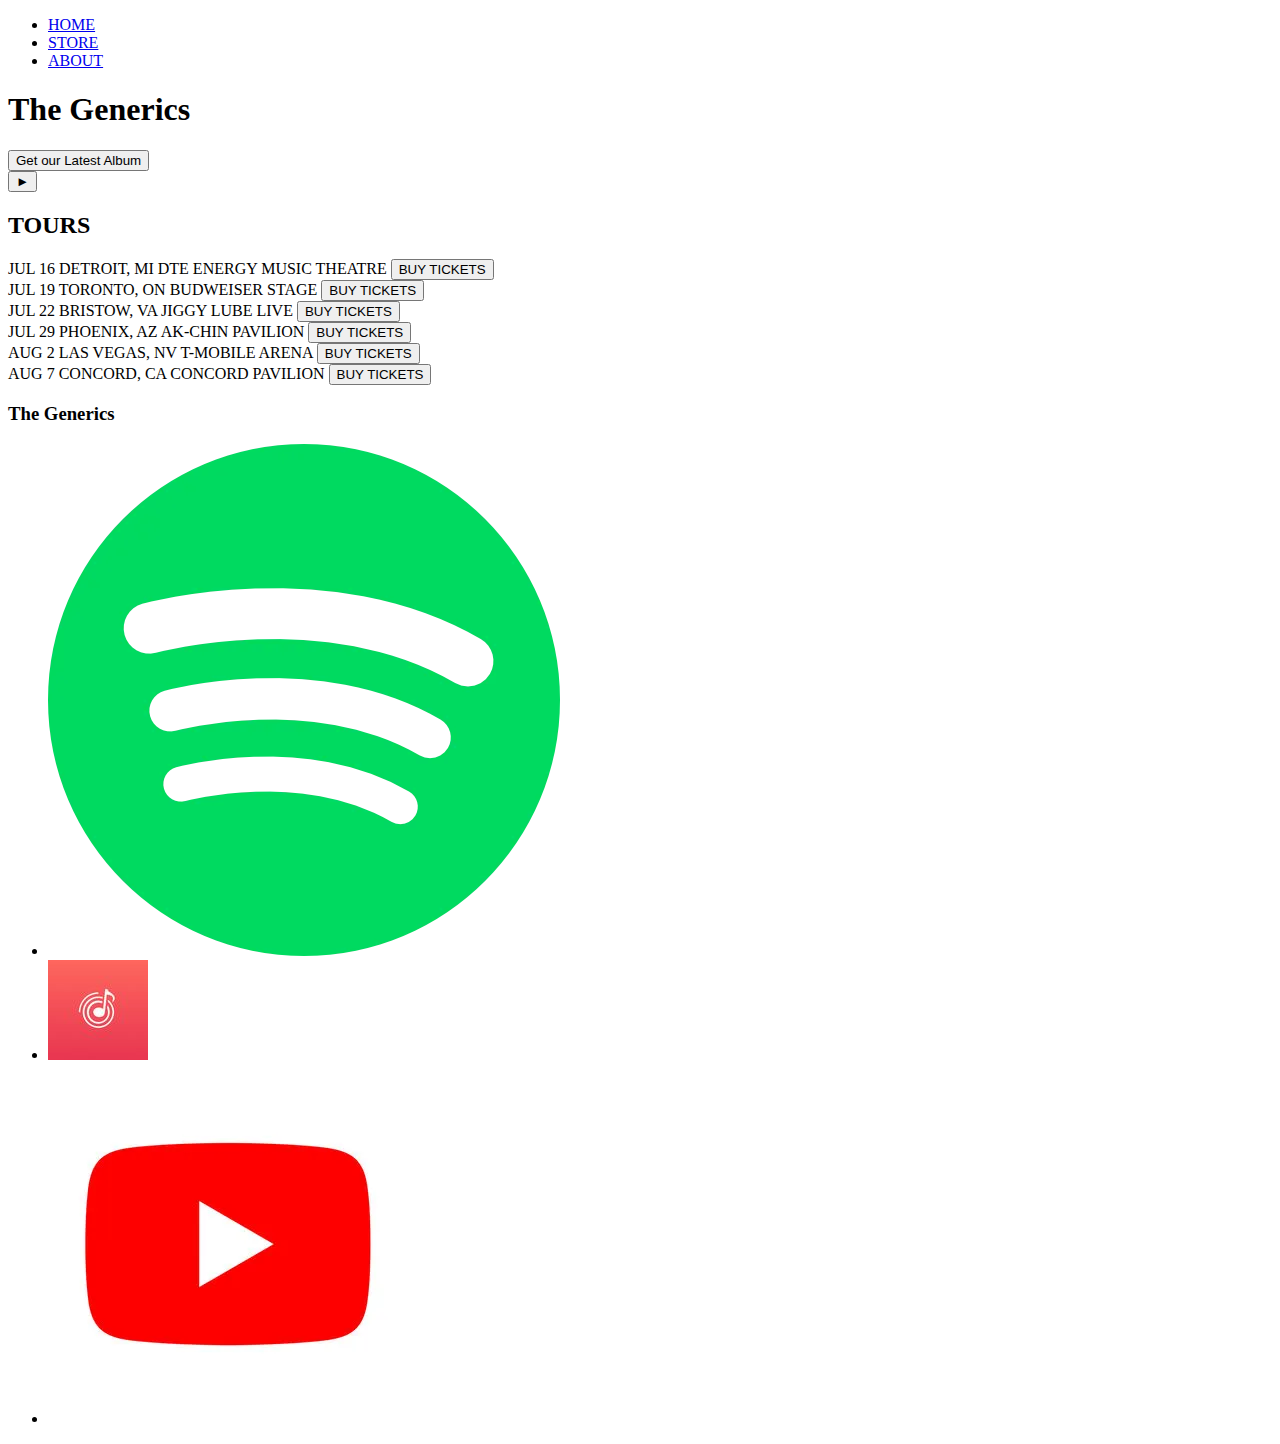
==== index.html @ 53546a19 "Add files via upload" ====
<!DOCTYPE html>
<html>
    <head>
        <title>VOICE</title>
        <meta name="description" content="This is the description">
        <link rel="stylesheet" href="styles.css" />
    </head>
    <body>
        <header class="main-header">
            <nav class="nav main-nav">
                <ul>
                    <li><a href="index.html">HOME</a></li>
                    <li><a href="store.html">STORE</a></li>
                    <li><a href="about.html">ABOUT</a></li>
                </ul>
            </nav>
            <h1 class="band-name band-name-large">The Generics</h1>
            <div class="container">
                <button type="button" class="btn btn-header">Get our Latest Album</button>
            </div>
             <button type="button" class="btn btn-header btn-play">&#9658;</button>
             
        </header>
         <section class="content-section container">
            <h2 class="section-header">TOURS</h2>
            <div>
                <div class="tour-row">
                    <span class="tour-item tour-date">JUL 16</span>
                    <span class="tour-item tour-city">DETROIT, MI</span>
                    <span class="tour-item tour-arena">DTE ENERGY MUSIC THEATRE</span>
                    <button type="button" class="tour-item tour-btn btn btn-primary">BUY TICKETS</button>
                </div>
                <div class="tour-row">
                    <span class="tour-item tour-date">JUL 19</span>
                    <span class="tour-item tour-city">TORONTO, ON</span>
                    <span class="tour-item tour-arena">BUDWEISER STAGE</span>
                    <button type="button" class="tour-item tour-btn btn btn-primary">BUY TICKETS</button>
                </div>
                <div class="tour-row">
                    <span class="tour-item tour-date">JUL 22</span>
                    <span class="tour-item tour-city">BRISTOW, VA</span>
                    <span class="tour-item tour-arena">JIGGY LUBE LIVE</span>
                    <button type="button" class="tour-item tour-btn btn btn-primary">BUY TICKETS</button>
                </div>
                <div class="tour-row">
                    <span class="tour-item tour-date">JUL 29</span>
                    <span class="tour-item tour-city">PHOENIX, AZ</span>
                    <span class="tour-item tour-arena">AK-CHIN PAVILION</span>
                    <button type="button" class="tour-item tour-btn btn btn-primary">BUY TICKETS</button>
                </div>
                <div class="tour-row">
                    <span class="tour-item tour-date">AUG 2</span>
                    <span class="tour-item tour-city">LAS VEGAS, NV</span>
                    <span class="tour-item tour-arena">T-MOBILE ARENA</span>
                    <button type="button" class="tour-item tour-btn btn btn-primary">BUY TICKETS</button>
                </div>
                <div class="tour-row">
                    <span class="tour-item tour-date">AUG 7</span>
                    <span class="tour-item tour-city">CONCORD, CA</span>
                    <span class="tour-item tour-arena">CONCORD PAVILION</span>
                    <button type="button" class="tour-item tour-btn btn btn-primary">BUY TICKETS</button>
                </div>
            </div>
        </section>
        <footer class="main-footer">
            <div class="container main-footer-container">
                <h3 class="band-name">The Generics</h3>
                <ul class="nav footer-nav">
                    <li>
                        <a href="https://www.youtube.com" target="_blank">
                            <img src="logo/spotify_318-183430.webp">
                        </a>
                    </li>
                    <li>
                        <a href="https://www.spotify.com" target="_blank">
                            <img src="logo/wynk.jpg">
                        </a>
                    </li>
                    <li>
                        <a href="https://www.facebook.com" target="_blank">
                            <img src="logo/you.webp">
                        </a>
                    </li>
                </ul>
            </div>
        </footer>
    </body>
</html>
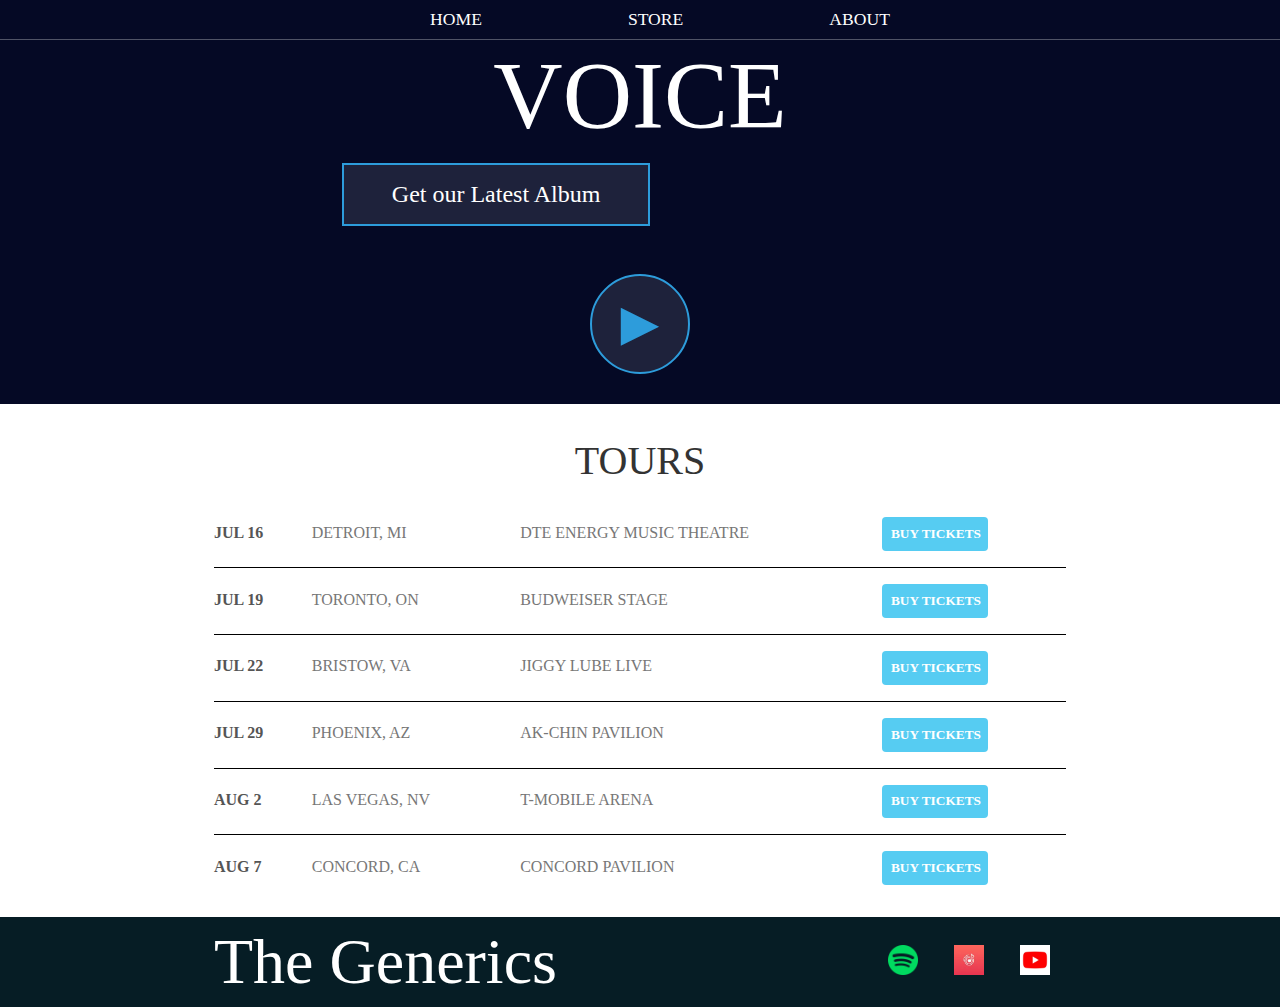
==== commit 1e7a07aa: "Update index.html" ====
--- a/index.html
+++ b/index.html
@@ -14,7 +14,7 @@
                     <li><a href="about.html">ABOUT</a></li>
                 </ul>
             </nav>
-            <h1 class="band-name band-name-large">The Generics</h1>
+            <h1 class="band-name band-name-large">VOICE</h1>
             <div class="container">
                 <button type="button" class="btn btn-header">Get our Latest Album</button>
             </div>
@@ -85,4 +85,4 @@
             </div>
         </footer>
     </body>
-</html>+</html>
--- a/styles.css
+++ b/styles.css
@@ -0,0 +1,330 @@
+* {
+    box-sizing: border-box;
+    font-family: Raleway;
+    color: #777;
+}
+
+html, body {
+    margin: 0;
+    padding: 0;
+    min-height: 100%;
+}
+
+.nav ul {
+    margin: 0;
+}
+
+.nav li {
+    display: inline;
+}
+
+.nav a {
+    display: inline-block;
+    padding: .5em;
+    color: white;
+    text-decoration: none;
+}
+
+.main-nav {
+    text-align: center;
+    font-size: 1.1em;
+    font-weight: lighter;
+    border-bottom: 1px solid rgba(255, 255, 255, .3)
+}
+
+.main-nav li {
+    padding: 0 5%;
+}
+
+.nav a:hover {
+    background-color: rgba(255, 255, 255, .3)
+}
+
+.main-header {
+    background-color: rgb(5, 9, 37);
+    background-image: url("Images/Header Background.jpg");
+    background-blend-mode: multiply;
+    background-size: cover;
+    padding-bottom: 30px;
+}
+
+.band-name {
+    text-align: center;
+    margin: 0;
+    font-size: 4em;
+    font-family: "Booter - Zero Zero";
+    font-weight: normal;
+    color: white;
+}
+
+.band-name-large {
+    font-size: 6em;
+}
+
+.content-section {
+    margin: 1em;
+}
+
+
+.container {
+    max-width: 900px;
+    margin: 0 auto;
+    padding: 0 1.5em;
+}
+.section-header {
+    font-family: "Metal Mania";
+    font-weight: normal;
+    color: #333;
+    text-align: center;
+    font-size: 2.5em;
+}
+.about-band-image {
+    float: left;
+    aspect-ratio: 1;
+    width: 200px;
+    margin: 15px;
+    border-radius: 50%;
+}
+
+.main-footer {
+    background-color: rgb(6, 29, 37);
+    color: white;
+    padding: .25em 0;
+    margin-bottom: 0;
+}
+
+.main-footer-container {
+    display: flex;
+    align-items: center;
+}
+
+.main-footer-container ul {
+    flex-grow: 1;
+    text-align: end;
+}
+
+.footer-nav li {
+    padding: 0 .5em;
+}
+
+.footer-nav img {
+    width: 30px;
+    height: 30px;
+}
+
+.btn {
+    text-align: center;
+    vertical-align: middle;
+    padding: .67em .67em;
+    cursor: pointer;
+}
+
+.btn-header {
+    margin: .5em 15% 2em 15%;
+    color: white;
+    border: 2px solid #2D9CDB;
+    background-color: rgba(255, 255, 255, .1);
+    border-radius: 0;
+    font-size: 1.5em;
+    font-weight: lighter;
+    padding-left: 2em;
+    padding-right: 2em;
+}
+
+.btn-header:hover {
+    background-color: rgba(255, 255, 255, .3);
+}
+
+.btn-play {
+    display: block;
+    margin: 0 auto;
+    color: #2D9CDB;
+    font-size: 4em;
+    border-radius: 50%;
+    width: 100px;
+    height: 100px;
+    padding: 0;
+    text-align: center;
+}
+
+.btn-primary {
+    color: white;
+    background-color: #56CCF2;
+    border: none;
+    border-radius: .3em;
+    font-weight: bold;
+}
+
+.btn-primary:hover {
+    background-color: #2D9CDB;
+}
+
+.tour-row {
+    border-bottom: 1px solid black;
+    padding-bottom: 1em;
+    margin-bottom: 1em;
+}
+
+.tour-row:last-child {
+    border: none;
+}
+
+.tour-item {
+    display: inline-block;
+    padding-right: .5em;
+}
+
+.tour-date {
+    color: #555;
+    width: 11%;
+    font-weight: bold;
+}
+
+.tour-city {
+    width: 24%;
+}
+
+.tour-arena {
+    width: 42%;
+}
+
+.tour-btn {
+    max-width: 19%;
+}
+
+.shop-item {
+    margin: 30px;
+}
+
+.shop-item-title {
+    display: block;
+    width: 100%;
+    text-align: center;
+    font-weight: bold;
+    font-size: 1.5em;
+    color: #333;
+    margin-bottom: 15px;
+}
+
+.shop-item-image {
+    height: 250px;
+}
+
+.shop-item-details {
+    display: flex;
+    align-items: center;
+    padding: 5px;
+}
+
+.shop-item-price {
+    flex-grow: 1;
+    color: #333;
+}
+
+.shop-items {
+    display: flex;
+    flex-wrap: wrap;
+    justify-content: space-around;
+}
+
+.cart-header {
+    font-weight: bold;
+    font-size: 1.25em;
+    color: #333;
+}
+
+.cart-column {
+    display: flex;
+    align-items: center;
+    border-bottom: 1px solid black;
+    margin-right: 1.5em;
+    padding-bottom: 10px;
+    margin-top: 10px;
+}
+
+.cart-row {
+    display: flex;
+}
+
+.cart-item {
+    width: 45%;
+}
+
+.cart-price {
+    width: 20%;
+    font-size: 1.2em;
+    color: #333;
+}
+
+.cart-quantity {
+    width: 35%;
+}
+
+.cart-item-title {
+    color: #333;
+    margin-left: .5em;
+    font-size: 1.2em;
+}
+
+.cart-item-image {
+    width: 75px;
+    height: auto;
+    border-radius: 10px;
+}
+
+.btn-danger {
+    color: white;
+    background-color: #EB5757;
+    border: none;
+    border-radius: .3em;
+    font-weight: bold;
+}
+
+.btn-danger:hover {
+    background-color: #CC4C4C;
+}
+
+.cart-quantity-input {
+    height: 34px;
+    width: 50px;
+    border-radius: 5px;
+    border: 1px solid #56CCF2;
+    background-color: #eee;
+    color: #333;
+    padding: 0;
+    text-align: center;
+    font-size: 1.2em;
+    margin-right: 25px;
+}
+
+.cart-row:last-child {
+    border-bottom: 1px solid black;
+}
+
+.cart-row:last-child .cart-column {
+    border: none;
+}
+
+.cart-total {
+    text-align: end;
+    margin-top: 10px;
+    margin-right: 10px;
+}
+
+.cart-total-title {
+    font-weight: bold;
+    font-size: 1.5em;
+    color: black;
+    margin-right: 20px;
+}
+
+.cart-total-price {
+    color: #333;
+    font-size: 1.1em;
+}
+
+.btn-purchase {
+    display: block;
+    margin: 40px auto 80px auto;
+    font-size: 1.75em;
+}
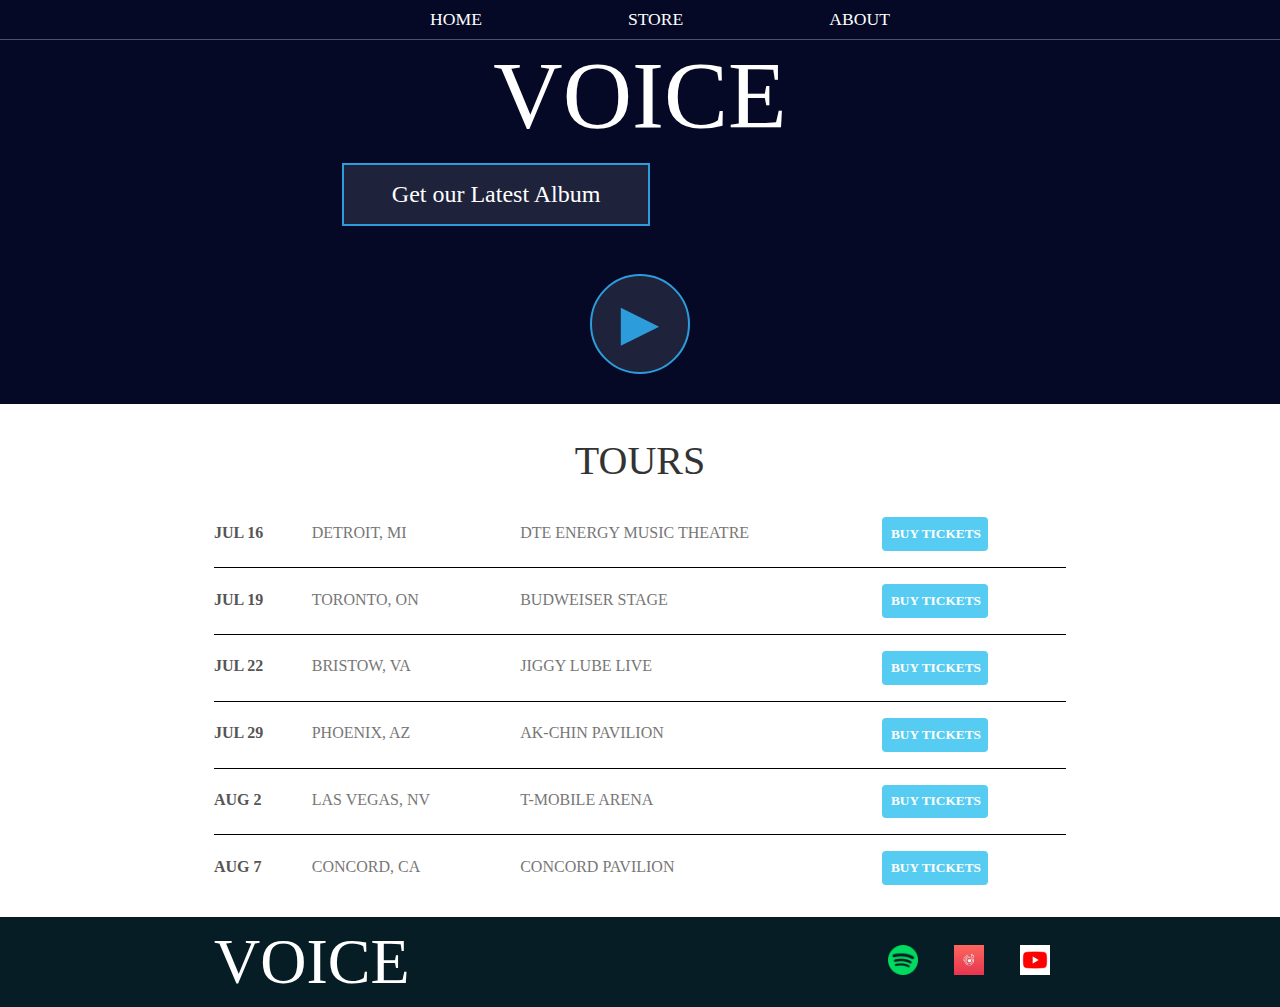
==== commit da64d0dc: "Update index.html" ====
--- a/index.html
+++ b/index.html
@@ -64,7 +64,7 @@
         </section>
         <footer class="main-footer">
             <div class="container main-footer-container">
-                <h3 class="band-name">The Generics</h3>
+                <h3 class="band-name">VOICE</h3>
                 <ul class="nav footer-nav">
                     <li>
                         <a href="https://www.youtube.com" target="_blank">
